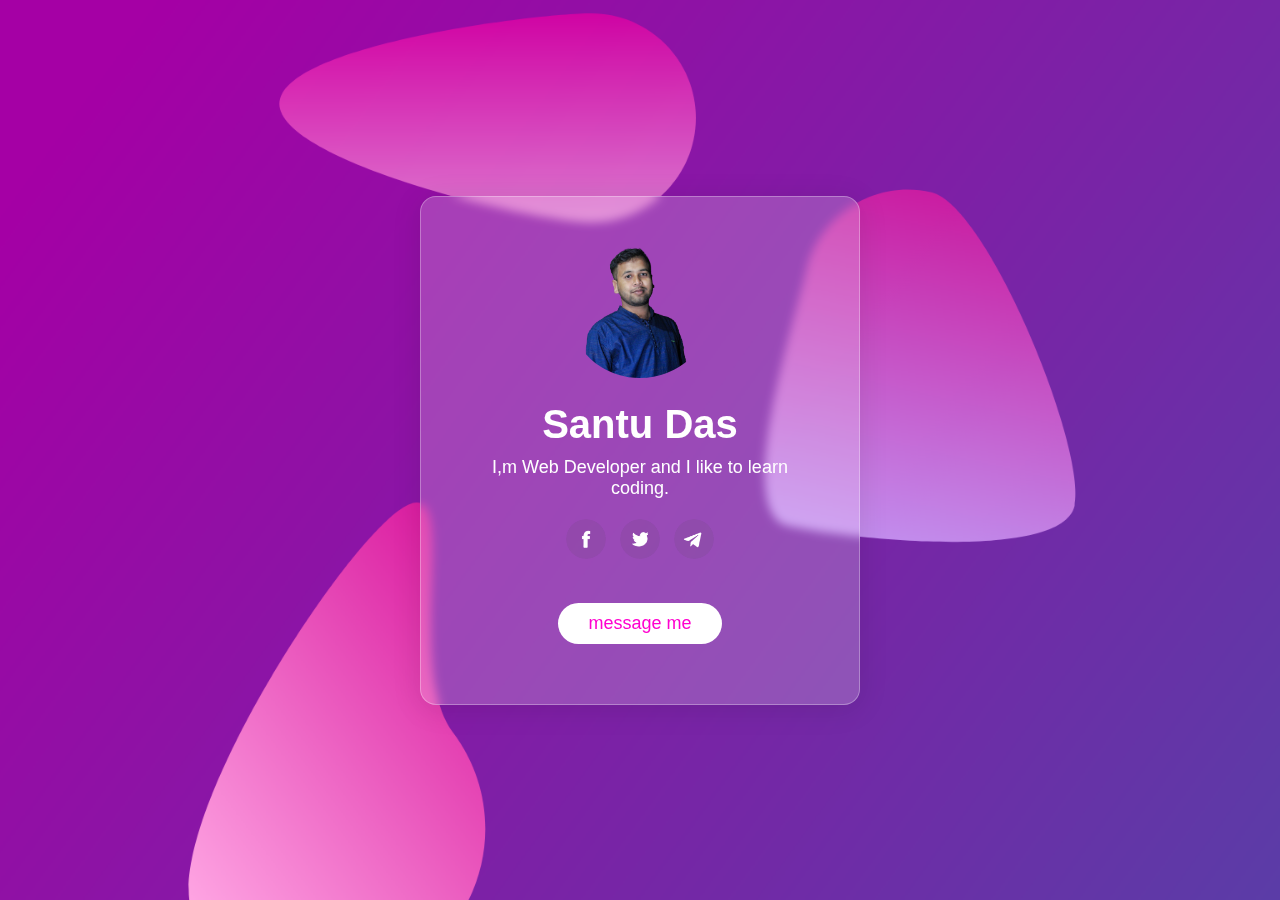
==== index.html @ 50c8045a "Add files via upload" ====
<!DOCTYPE html>
<html>
<head>
	<meta name="viewport" content="width=device-width, initial-scale=1.0">
	<link rel="stylesheet" href="style.css">
	<title>Glassmorphism Card Design</title>
</head>
<body>
	<div class="container">
		<div class="card" data-tilt>
		<img src="images/profile.png">
		<h2>Santu Das</h2>
		<p>I,m Web Developer and I like to learn coding.</p>
		<div class="links">
			<a href="https://facebook.com"><img src="images/facebook.png"></a>
			<a href="https://twitter.com"><img src="images/twitter.png"></a>
			<a href="https://telegram.com"><img src="images/telegram.png"></a>
		</div>
		<a href="#" class="btn">message me</a>
		</div>
	</div>
	<script src="vanilla-tilt.js"></script>
</body>
</html>
---- style.css ----
*{
	margin:0;
	padding:0;
	box-sizing:border-box;
	font-family:'poppins', sans-serif;
 }
 .container{
	 width:100%;
	 height:100vh;
	 background-image: url(images/back.png);
	 background-position: center;
	 background-size:cover;
	 display:flex;
	 align-items:center;
	 justify-content:center;
 }
 .card{
	 width:90%;
	 max-width:440px;
	 color:#fff;
	 text-align:center;
	 padding: 50px 35px;
	 border:1px solid rgba(255,255,255,0.3);
	 background:rgba(255,255,255,0.2);
	 border-radius:16px;
	 box-shadow: 0 4px 30px rgba(0,0,0,0.1);
	 backdrop-filter:blur(5px);
 }
.card img{
	width:140px;
	border-radius:50%;
}
.card h2{
	font-size:40px;
	font-weight: 600;
	margin-top:20px;
}
.card p{
	font-size:18px;
	margin:10px auto;
	max-width:330px;
}
.card .links img{
	width:40px;
	border-radius:50%;
	margin: 10px 5px;
	transition: background 0.5s;
}
.card .links img:hover{
	background:#ff01cf;
}
.btn{
	text-decoration:none;
	display:inline-block;
	font-size:18px;
	font-weight:500;
	background:#fff;
	color:#ff01cf;
	padding:10px 30px;
	border-radius:30px;
	margin:30px 0 10px;
}
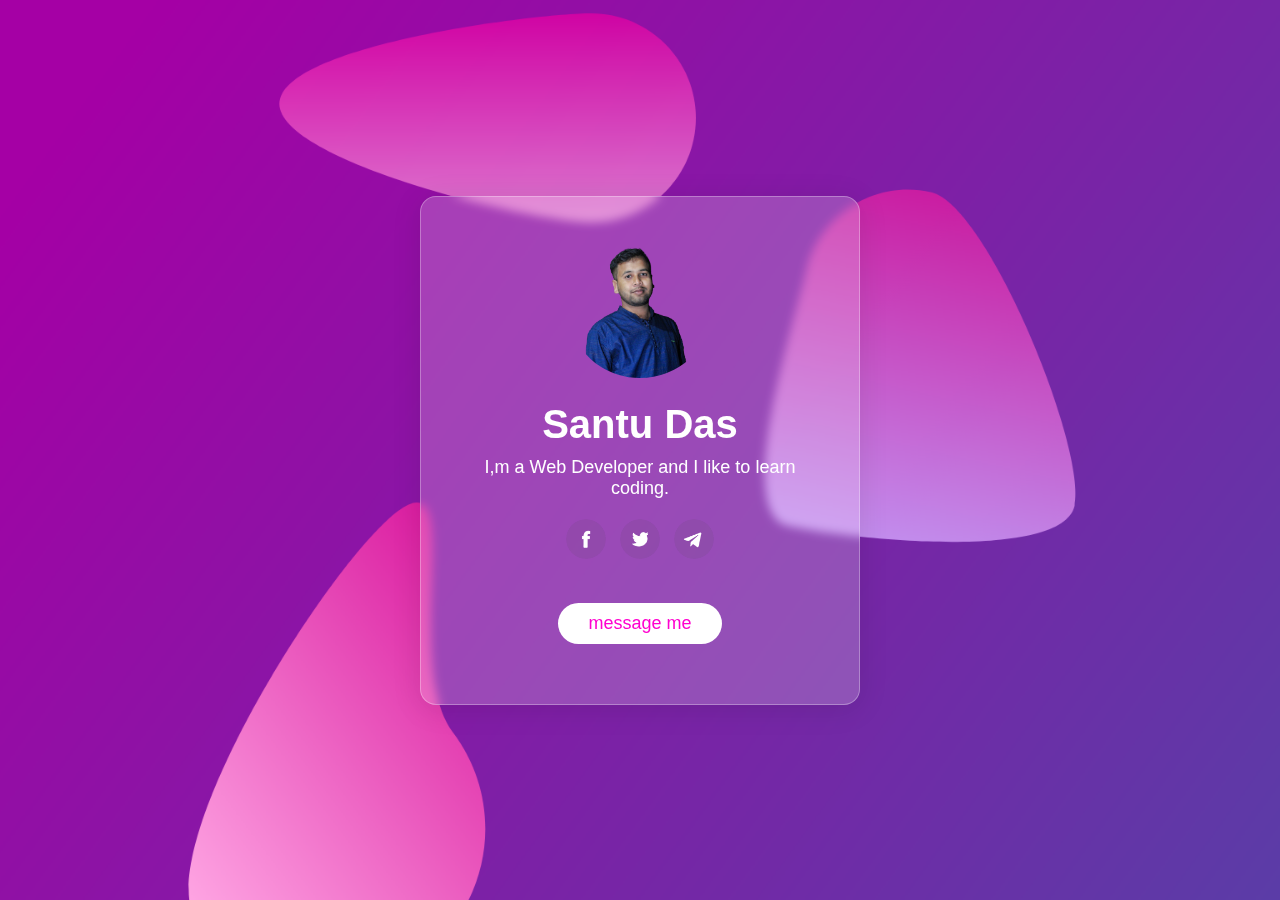
==== commit 3d0c9d6d: "Update index.html" ====
--- a/index.html
+++ b/index.html
@@ -10,15 +10,15 @@
 		<div class="card" data-tilt>
 		<img src="images/profile.png">
 		<h2>Santu Das</h2>
-		<p>I,m Web Developer and I like to learn coding.</p>
+		<p>I,m a Web Developer and I like to learn coding.</p>
 		<div class="links">
 			<a href="https://facebook.com"><img src="images/facebook.png"></a>
 			<a href="https://twitter.com"><img src="images/twitter.png"></a>
 			<a href="https://telegram.com"><img src="images/telegram.png"></a>
 		</div>
-		<a href="#" class="btn">message me</a>
+		<a href="https://www.linkedin.com/in/santu-das/" class="btn">message me</a>
 		</div>
 	</div>
 	<script src="vanilla-tilt.js"></script>
 </body>
-</html>+</html>
